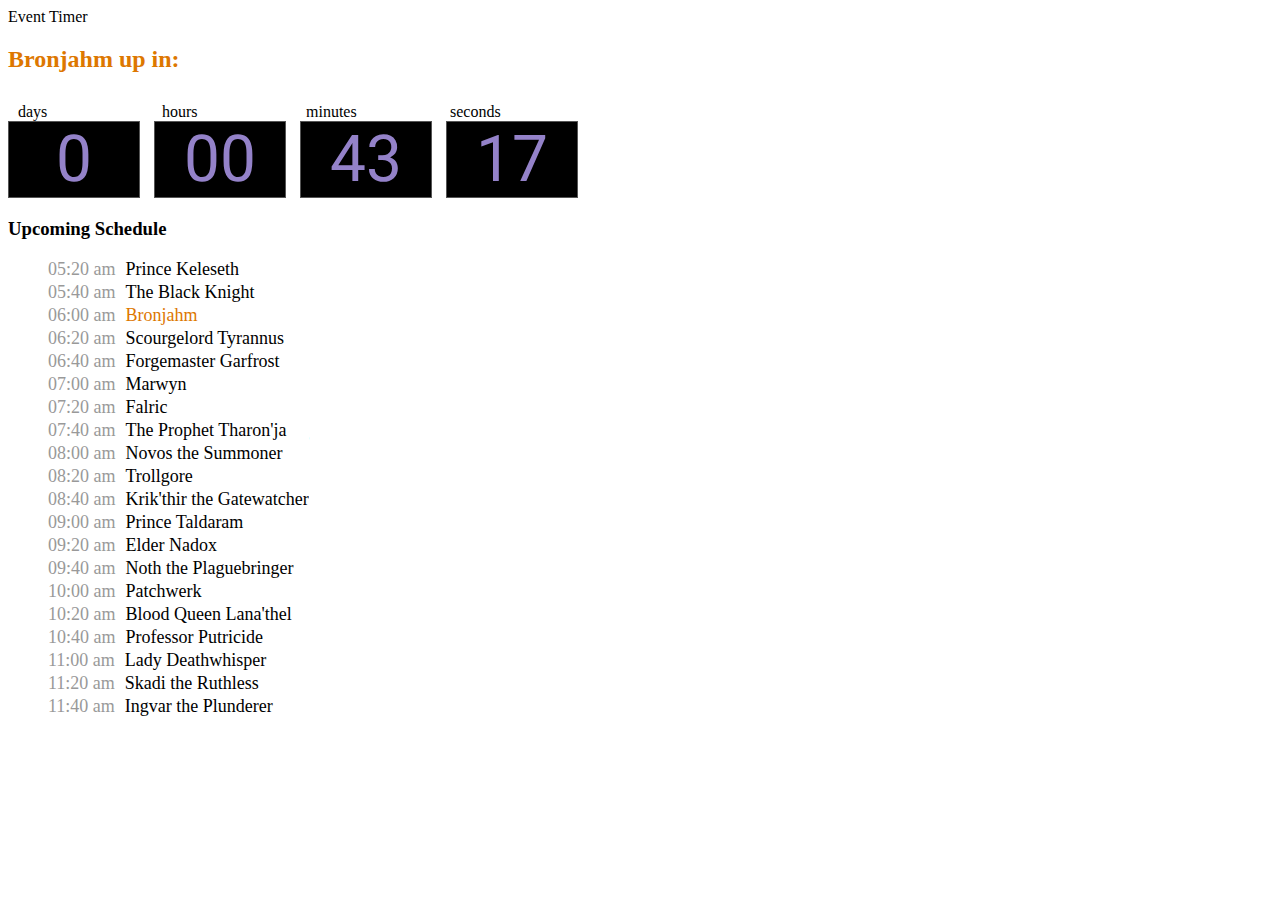
==== event.html @ 2c665ec8 "Add temporary page for tracking the pre-launch event rares." ====
<!DOCTYPE html>
<html>

<head>
    <meta charset="utf-8">
    <meta http-equiv="X-UA-Compatible" content="IE=edge">
    <meta name="viewport" content="width=device-width,initial-scale=1.0">
    <link rel="icon" href="/favicon.ico">

    <title>event timer</title>
    <link
        href="https://fonts.googleapis.com/css2?family=Josefin+Sans&family=Nunito&family=Open+Sans+Condensed:ital,wght@0,300;1,300&family=Roboto:wght@400;700&family=Shadows+Into+Light&display=swap"
        rel="stylesheet">
    <link rel="stylesheet" href="//randards.com/randards.css">
    <link rel="stylesheet" href="styles.css">
    <script src="moment.js"></script>
    <style>
        ul {
            list-style: none;
        }
        li {
            font-size: 18px;
            margin-bottom: 2px;
        }

        li span {
            color: #999;
            display: inline-block;
            padding-right: 10px;
        }

        h3 {
            margin-top: 20px;
        }
        .bronjahm {
            color: #d70;
        }
    </style>

</head>

<body>
    <header>
        <div class="group">
            <div class="header-container">

                <div class="title" style="text-align: left;">
                    Event Timer
                </div>
                <div class="logo">

                </div>
            </div>
        </div>
    </header>

    <section id="main">
        <div class="group">
            <div class="new-clock">
                <h2 class="bronjahm">Bronjahm up in:</h2>
                <div class="clock">
                    <div class="labels">
                        <span class="days">days</span>
                        <span class="hours">hours</span>
                        <span class="minutes">minutes</span>
                        <span class="seconds">seconds</span>
                    </div>
                    <div class="timer">
                        <span id="bronjahm-days" class="days"></span>
                        <span id="bronjahm-hours" class="hours"></span>
                        <span id="bronjahm-minutes" class="minutes"></span>
                        <span id="bronjahm-seconds" class="seconds"></span>
                    </div>
                </div>
            </div>
        </div>
        <div class="group">
            <h3>Upcoming Schedule</h3>
            <ul id="rares-list">

            </ul>
        </div>
    </section>


    <script>
        function countdown2() {
            let days, hours, minutes, seconds;
            var mobStatus = nextTimer();
            var endDate = new Date(mobStatus.time).getTime();

            if (isNaN(endDate)) {
                return;
            }

            displayRares(mobStatus.rares);
            setInterval(calculate, 100);

            function calculate() {
                var timeRemaining = new Date().getTime();
                var now = new Date().getTime();

                timeRemaining = parseInt((endDate - now) / 1000);
                listRemaining = parseInt((moment.utc(mobStatus.rares[0].time).local() - now) / 1000);

                if ((timeRemaining >= 0) && (listRemaining >= 0)) {
                    days = parseInt(timeRemaining / 86400);
                    timeRemaining = (timeRemaining % 86400);

                    hours = parseInt(timeRemaining / 3600);
                    timeRemaining = (timeRemaining % 3600);

                    minutes = parseInt(timeRemaining / 60);
                    timeRemaining = (timeRemaining % 60);

                    seconds = parseInt(timeRemaining);

                    document.getElementById("bronjahm-days").innerHTML = parseInt(days, 10);
                    document.getElementById("bronjahm-hours").innerHTML = hours < 10 ? "0" + hours : hours;
                    document.getElementById("bronjahm-minutes").innerHTML = minutes < 10 ? "0" + minutes : minutes;
                    document.getElementById("bronjahm-seconds").innerHTML = seconds < 10 ? "0" + seconds : seconds;
                    
                    
                } else {
                    mobStatus = nextTimer();
                    endDate = new Date(mobStatus.time).getTime();
                    displayRares(mobStatus.rares);
                }

            }

            function displayRares(rares) {
                var list = document.querySelector('#rares-list')
                list.innerHTML = "";

                rares.forEach(r => {
                    var listItem = document.createElement("li");
                    var dateSpan = document.createElement("span");
                    var listItemTime = document.createTextNode(`${moment(r.time).local().format('hh:mm a')}`)
                    var listItemText = document.createTextNode(`${r.rare}`)
                    
                    dateSpan.appendChild(listItemTime);

                    listItem.appendChild(dateSpan);
                    listItem.appendChild(listItemText);

                    listItem.classList.add(`${r.rare.toLowerCase().replaceAll(' ', '').replaceAll("'", "")}`)
                    list.appendChild(listItem);
                });
            }

            function nextTimer() {
                var now = moment.utc();
                var reference = moment.utc().add(-400, 'm');
                var zulu = new moment.utc('2020-11-11 16:40:00');

                while (zulu < now) {
                    zulu.add(400, 'm');
                }


                var rares = [
                    { rare: "Blood Queen Lana'thel", time: new moment.utc('2020-11-11 14:20:00') },
                    { rare: "Professor Putricide", time: new moment.utc('2020-11-11 14:40:00') },
                    { rare: "Lady Deathwhisper", time: new moment.utc('2020-11-11 15:00:00') },
                    { rare: "Skadi the Ruthless", time: new moment.utc('2020-11-11 15:20:00') },
                    { rare: "Ingvar the Plunderer", time: new moment.utc('2020-11-11 15:40:00') },
                    { rare: "Prince Keleseth", time: new moment.utc('2020-11-11 16:00:00') },
                    { rare: "The Black Knight", time: new moment.utc('2020-11-11 16:20:00') },
                    { rare: "Bronjahm", time: new moment.utc('2020-11-11 16:40:00') },
                    { rare: "Scourgelord Tyrannus", time: new moment.utc('2020-11-11 17:00:00') },
                    { rare: "Forgemaster Garfrost", time: new moment.utc('2020-11-11 17:20:00') },
                    { rare: "Marwyn", time: new moment.utc('2020-11-11 17:40:00') },
                    { rare: "Falric", time: new moment.utc('2020-11-11 18:00:00') },
                    { rare: "The Prophet Tharon'ja", time: new moment.utc('2020-11-11 18:20:00') },
                    { rare: "Novos the Summoner", time: new moment.utc('2020-11-11 18:40:00') },
                    { rare: "Trollgore", time: new moment.utc('2020-11-11 19:00:00') },
                    { rare: "Krik'thir the Gatewatcher", time: new moment.utc('2020-11-11 19:20:00') },
                    { rare: "Prince Taldaram", time: new moment.utc('2020-11-11 19:40:00') },
                    { rare: "Elder Nadox", time: new moment.utc('2020-11-11 20:00:00') },
                    { rare: "Noth the Plaguebringer", time: new moment.utc('2020-11-11 20:20:00') },
                    { rare: "Patchwerk", time: new moment.utc('2020-11-11 20:40:00') }
                ];

                var min = rares[0].time;


                while (moment.utc().add(-400, 'm') > min) {
                    rares.forEach(r => r.time.add(400, 'm'))
                    min = rares[0].time;
                }

                rares.forEach(r => {
                    if (r.time < now) r.time.add(400, 'm')
                })

                rares.sort((a, b) => {
                    return a.time - b.time
                })

                return { time: zulu, rares: rares };
            }


        }


        (function () {
            countdown2();
        }());

    </script>
</body>

</html>
---- styles.css ----
.clock {
  margin-top: 30px;
}

.timezone {
  display: inline-block;
  width: 60px;
  padding-right: 30px;
  text-align: right;
}

.days, .hours, .minutes, .seconds {
  display: inline-block;
  margin-right: 10px;
  padding: 0 10px;
  width: 110px;
}


.timer .days, .timer .hours, .timer .minutes, .timer .seconds {
  font-family: 'Roboto', sans-serif;
  font-size: 64px;
  color: #9482c9;
  text-align: center;
  background-color: #000;
  border: 1px solid #555;
}

#live {
  font-size: 32px;
  color: #090;
}

#raidstart {
  font-size: 32px;
  margin-bottom: 10px;
}

.hide {
  display: none;
}
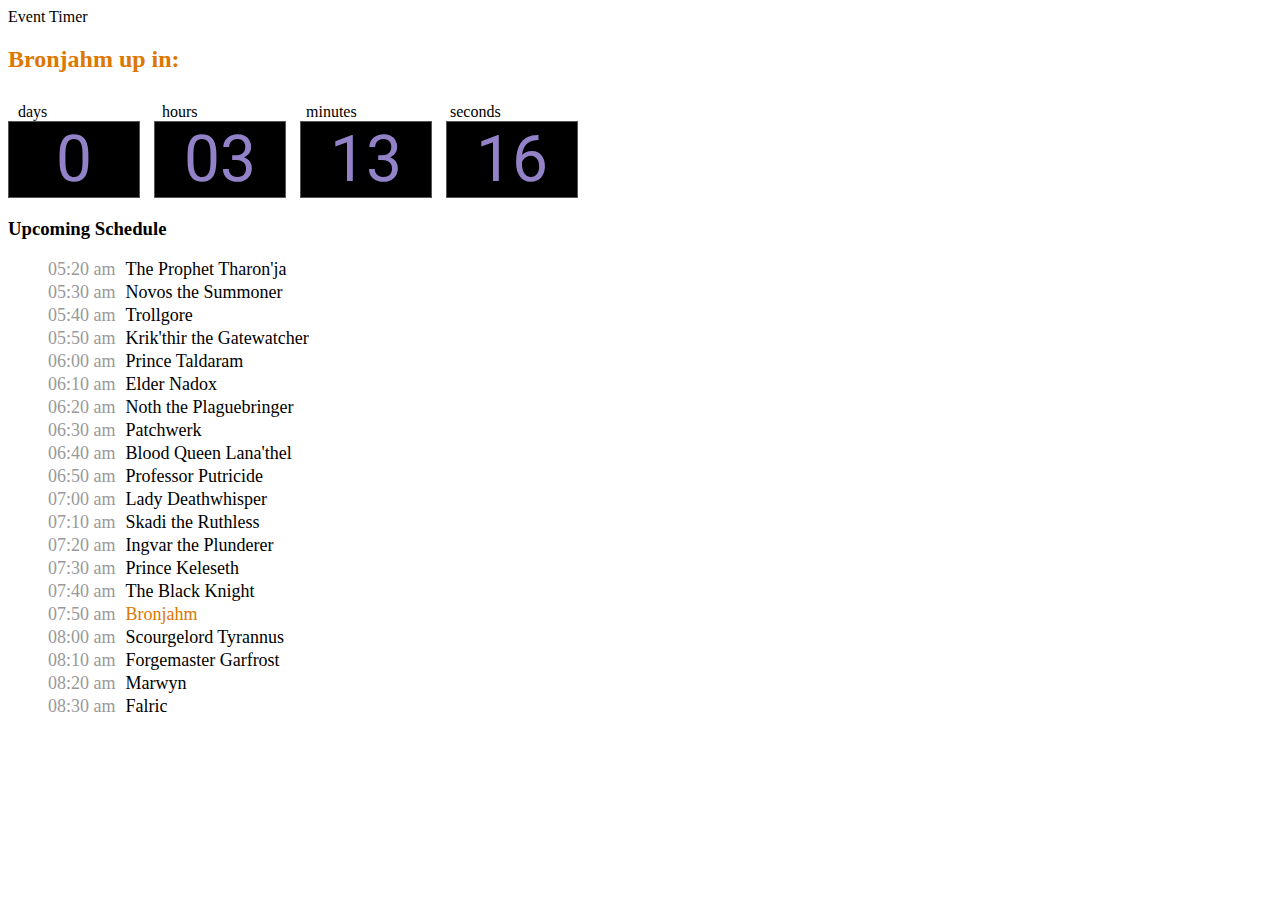
==== commit 1abbf814: "Update event time lookups to reflect the timing adjustment." ====
--- a/event.html
+++ b/event.html
@@ -151,47 +151,49 @@
 
             function nextTimer() {
                 var now = moment.utc();
-                var reference = moment.utc().add(-400, 'm');
-                var zulu = new moment.utc('2020-11-11 16:40:00');
+                var reference = moment.utc().add(-200, 'm');
+                var zulu = moment.utc('2020-11-16 19:10:00');
 
                 while (zulu < now) {
-                    zulu.add(400, 'm');
+                    zulu.add(200, 'm');
                 }
 
 
+                var anchorTime = moment.utc('2020-11-16 17:20:00');
+                console.log(anchorTime.local());
                 var rares = [
-                    { rare: "Blood Queen Lana'thel", time: new moment.utc('2020-11-11 14:20:00') },
-                    { rare: "Professor Putricide", time: new moment.utc('2020-11-11 14:40:00') },
-                    { rare: "Lady Deathwhisper", time: new moment.utc('2020-11-11 15:00:00') },
-                    { rare: "Skadi the Ruthless", time: new moment.utc('2020-11-11 15:20:00') },
-                    { rare: "Ingvar the Plunderer", time: new moment.utc('2020-11-11 15:40:00') },
-                    { rare: "Prince Keleseth", time: new moment.utc('2020-11-11 16:00:00') },
-                    { rare: "The Black Knight", time: new moment.utc('2020-11-11 16:20:00') },
-                    { rare: "Bronjahm", time: new moment.utc('2020-11-11 16:40:00') },
-                    { rare: "Scourgelord Tyrannus", time: new moment.utc('2020-11-11 17:00:00') },
-                    { rare: "Forgemaster Garfrost", time: new moment.utc('2020-11-11 17:20:00') },
-                    { rare: "Marwyn", time: new moment.utc('2020-11-11 17:40:00') },
-                    { rare: "Falric", time: new moment.utc('2020-11-11 18:00:00') },
-                    { rare: "The Prophet Tharon'ja", time: new moment.utc('2020-11-11 18:20:00') },
-                    { rare: "Novos the Summoner", time: new moment.utc('2020-11-11 18:40:00') },
-                    { rare: "Trollgore", time: new moment.utc('2020-11-11 19:00:00') },
-                    { rare: "Krik'thir the Gatewatcher", time: new moment.utc('2020-11-11 19:20:00') },
-                    { rare: "Prince Taldaram", time: new moment.utc('2020-11-11 19:40:00') },
-                    { rare: "Elder Nadox", time: new moment.utc('2020-11-11 20:00:00') },
-                    { rare: "Noth the Plaguebringer", time: new moment.utc('2020-11-11 20:20:00') },
-                    { rare: "Patchwerk", time: new moment.utc('2020-11-11 20:40:00') }
+                    { rare: "Blood Queen Lana'thel", time: moment.utc(anchorTime) },
+                    { rare: "Professor Putricide", time: moment.utc(anchorTime).add(10, 'm') },
+                    { rare: "Lady Deathwhisper", time: moment.utc(anchorTime).add(20, 'm') },
+                    { rare: "Skadi the Ruthless", time: moment.utc(anchorTime).add(30, 'm') },
+                    { rare: "Ingvar the Plunderer", time: moment.utc(anchorTime).add(40, 'm') },
+                    { rare: "Prince Keleseth", time: moment.utc(anchorTime).add(50, 'm') },
+                    { rare: "The Black Knight", time: moment.utc(anchorTime).add(60, 'm') },
+                    { rare: "Bronjahm", time: moment.utc(anchorTime).add(70, 'm') },
+                    { rare: "Scourgelord Tyrannus", time: moment.utc(anchorTime).add(80, 'm') },
+                    { rare: "Forgemaster Garfrost", time: moment.utc(anchorTime).add(90, 'm') },
+                    { rare: "Marwyn", time: moment.utc(anchorTime).add(100, 'm') },
+                    { rare: "Falric", time: moment.utc(anchorTime).add(110, 'm') },
+                    { rare: "The Prophet Tharon'ja", time: moment.utc(anchorTime).add(120, 'm') },
+                    { rare: "Novos the Summoner", time: moment.utc(anchorTime).add(130, 'm') },
+                    { rare: "Trollgore", time: moment.utc(anchorTime).add(140, 'm') },
+                    { rare: "Krik'thir the Gatewatcher", time: moment.utc(anchorTime).add(150, 'm') },
+                    { rare: "Prince Taldaram", time: moment.utc(anchorTime).add(160, 'm') },
+                    { rare: "Elder Nadox", time: moment.utc(anchorTime).add(170, 'm') },
+                    { rare: "Noth the Plaguebringer", time: moment.utc(anchorTime).add(180, 'm') },
+                    { rare: "Patchwerk", time: moment.utc(anchorTime).add(190, 'm') }
                 ];
 
                 var min = rares[0].time;
 
 
-                while (moment.utc().add(-400, 'm') > min) {
-                    rares.forEach(r => r.time.add(400, 'm'))
+                while (moment.utc().add(-200, 'm') > min) {
+                    rares.forEach(r => r.time.add(200, 'm'))
                     min = rares[0].time;
                 }
 
                 rares.forEach(r => {
-                    if (r.time < now) r.time.add(400, 'm')
+                    if (r.time < now) r.time.add(200, 'm')
                 })
 
                 rares.sort((a, b) => {
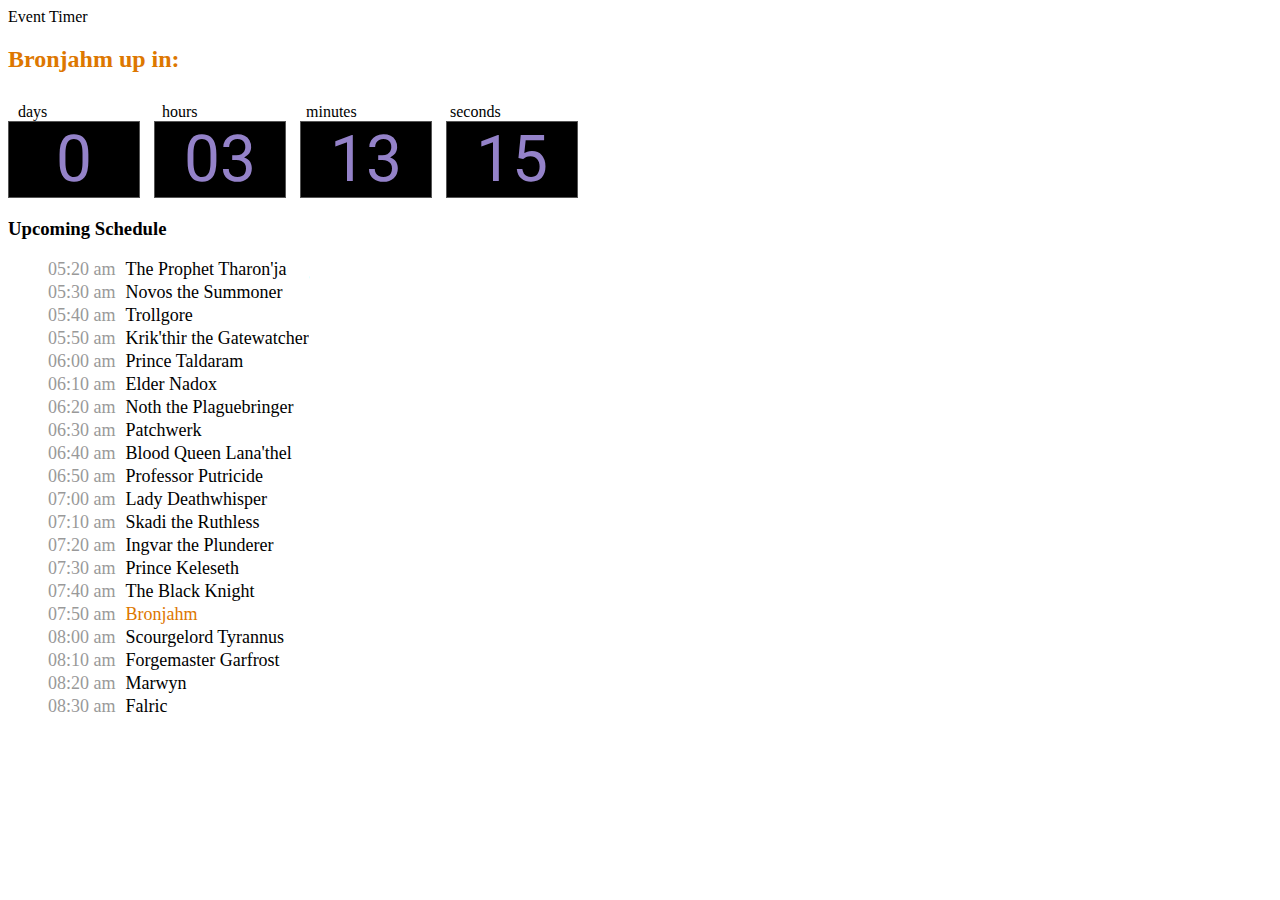
==== commit 8f73feb3: "Remove old console.log." ====
--- a/event.html
+++ b/event.html
@@ -160,7 +160,6 @@
 
 
                 var anchorTime = moment.utc('2020-11-16 17:20:00');
-                console.log(anchorTime.local());
                 var rares = [
                     { rare: "Blood Queen Lana'thel", time: moment.utc(anchorTime) },
                     { rare: "Professor Putricide", time: moment.utc(anchorTime).add(10, 'm') },
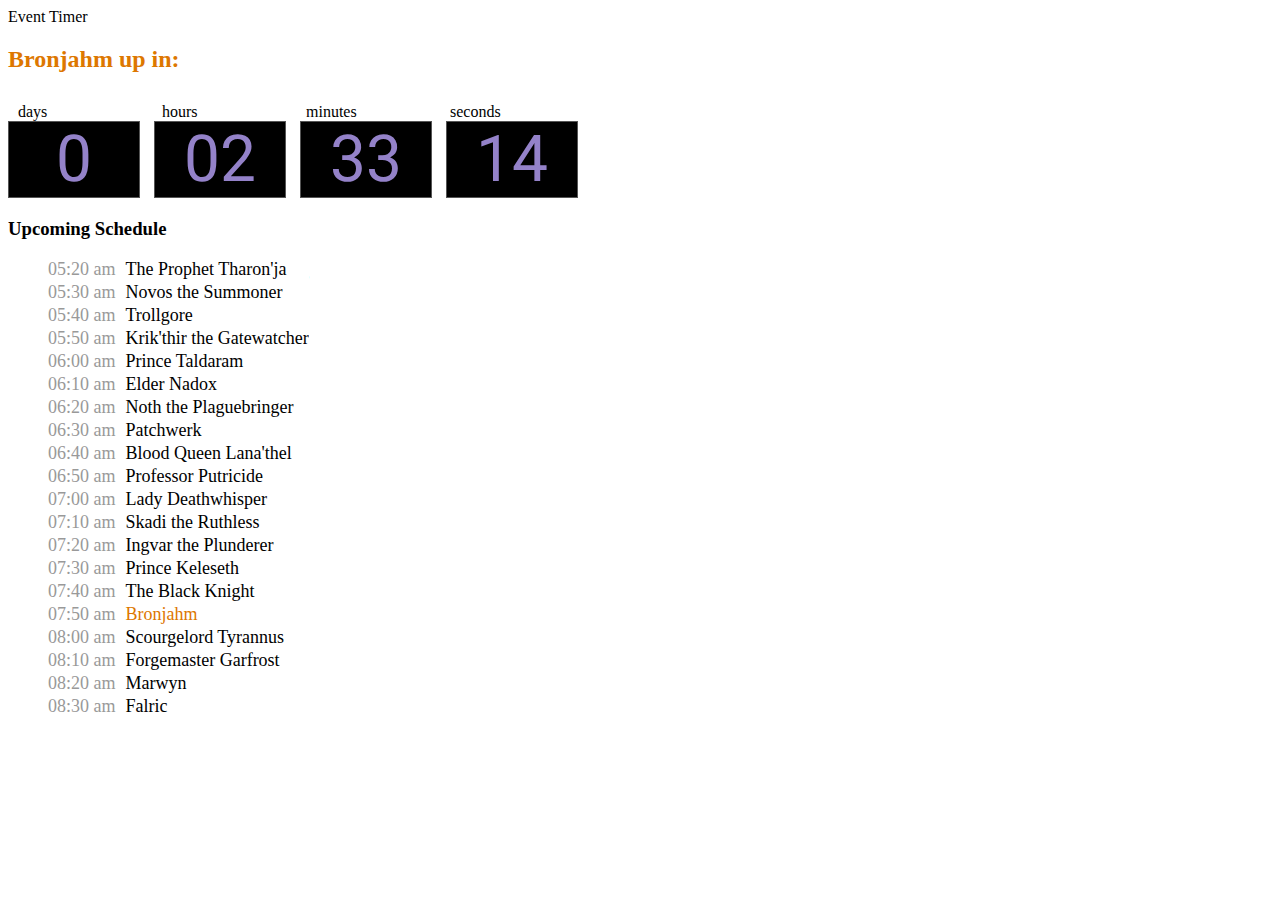
==== commit f46a4ff9: "Fix issue with the main timer using the wrong reference date & time." ====
--- a/event.html
+++ b/event.html
@@ -151,13 +151,6 @@
 
             function nextTimer() {
                 var now = moment.utc();
-                var reference = moment.utc().add(-200, 'm');
-                var zulu = moment.utc('2020-11-16 19:10:00');
-
-                while (zulu < now) {
-                    zulu.add(200, 'm');
-                }
-
 
                 var anchorTime = moment.utc('2020-11-16 17:20:00');
                 var rares = [
@@ -199,7 +192,8 @@
                     return a.time - b.time
                 })
 
-                return { time: zulu, rares: rares };
+                var bronjahm = rares.filter(r => r.rare === 'Bronjahm')[0].time;
+                return { time: bronjahm, rares: rares };
             }
 
 
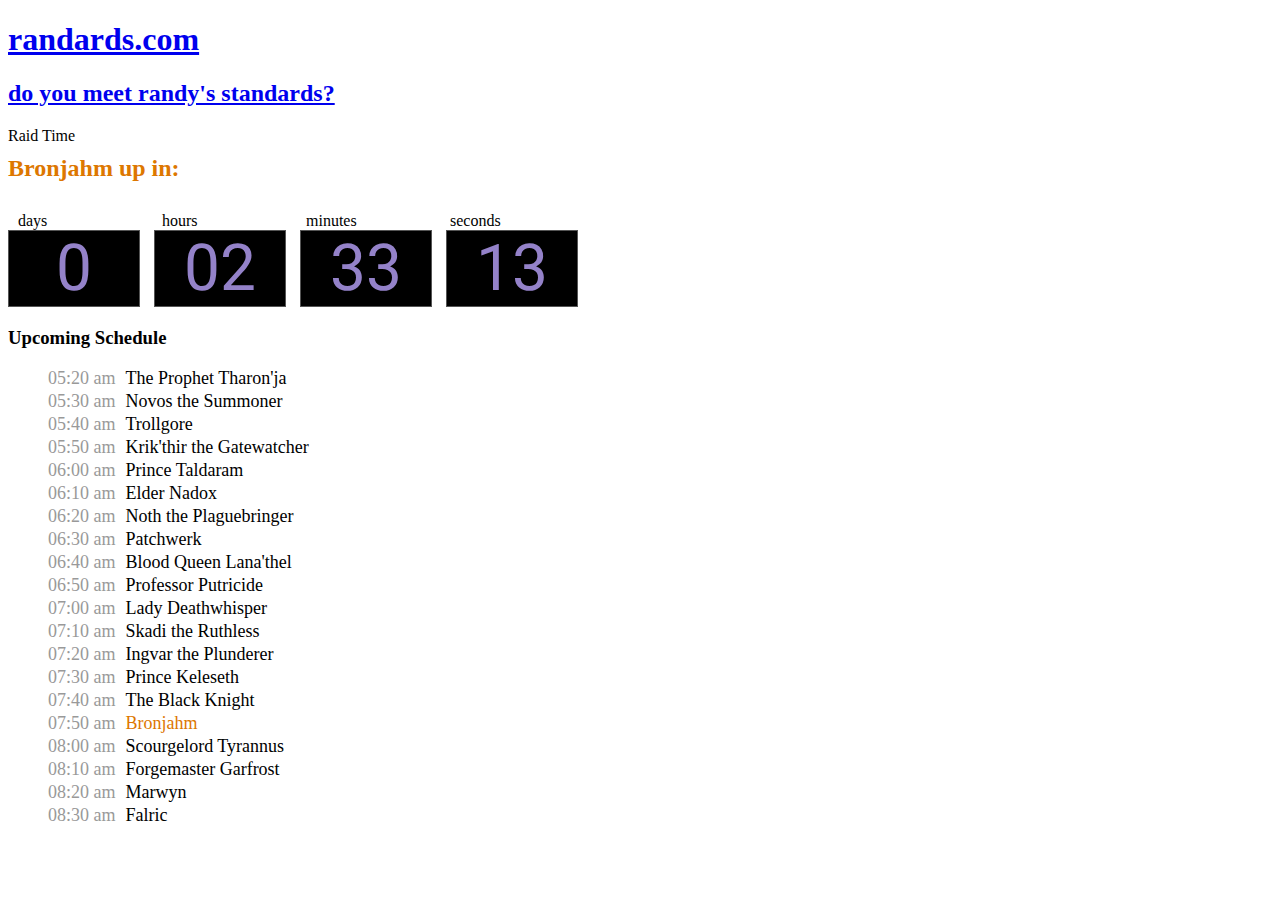
==== commit 4cebf705: "Update the epoch for raid times to accomodate daylight savings time." ====
--- a/event.html
+++ b/event.html
@@ -28,7 +28,9 @@
             display: inline-block;
             padding-right: 10px;
         }
-
+        h2 {
+            margin-top: 10px;
+        }
         h3 {
             margin-top: 20px;
         }
@@ -43,12 +45,14 @@
     <header>
         <div class="group">
             <div class="header-container">
-
-                <div class="title" style="text-align: left;">
-                    Event Timer
+                <div class="logo">
+                    <a href="http://randards.com">
+                        <h1 class="warlock">randards.com</h1>
+                        <h2>do you meet randy's standards?</h2>
+                    </a>
                 </div>
-                <div class="logo">
-
+                <div class="title">
+                    Raid Time
                 </div>
             </div>
         </div>
